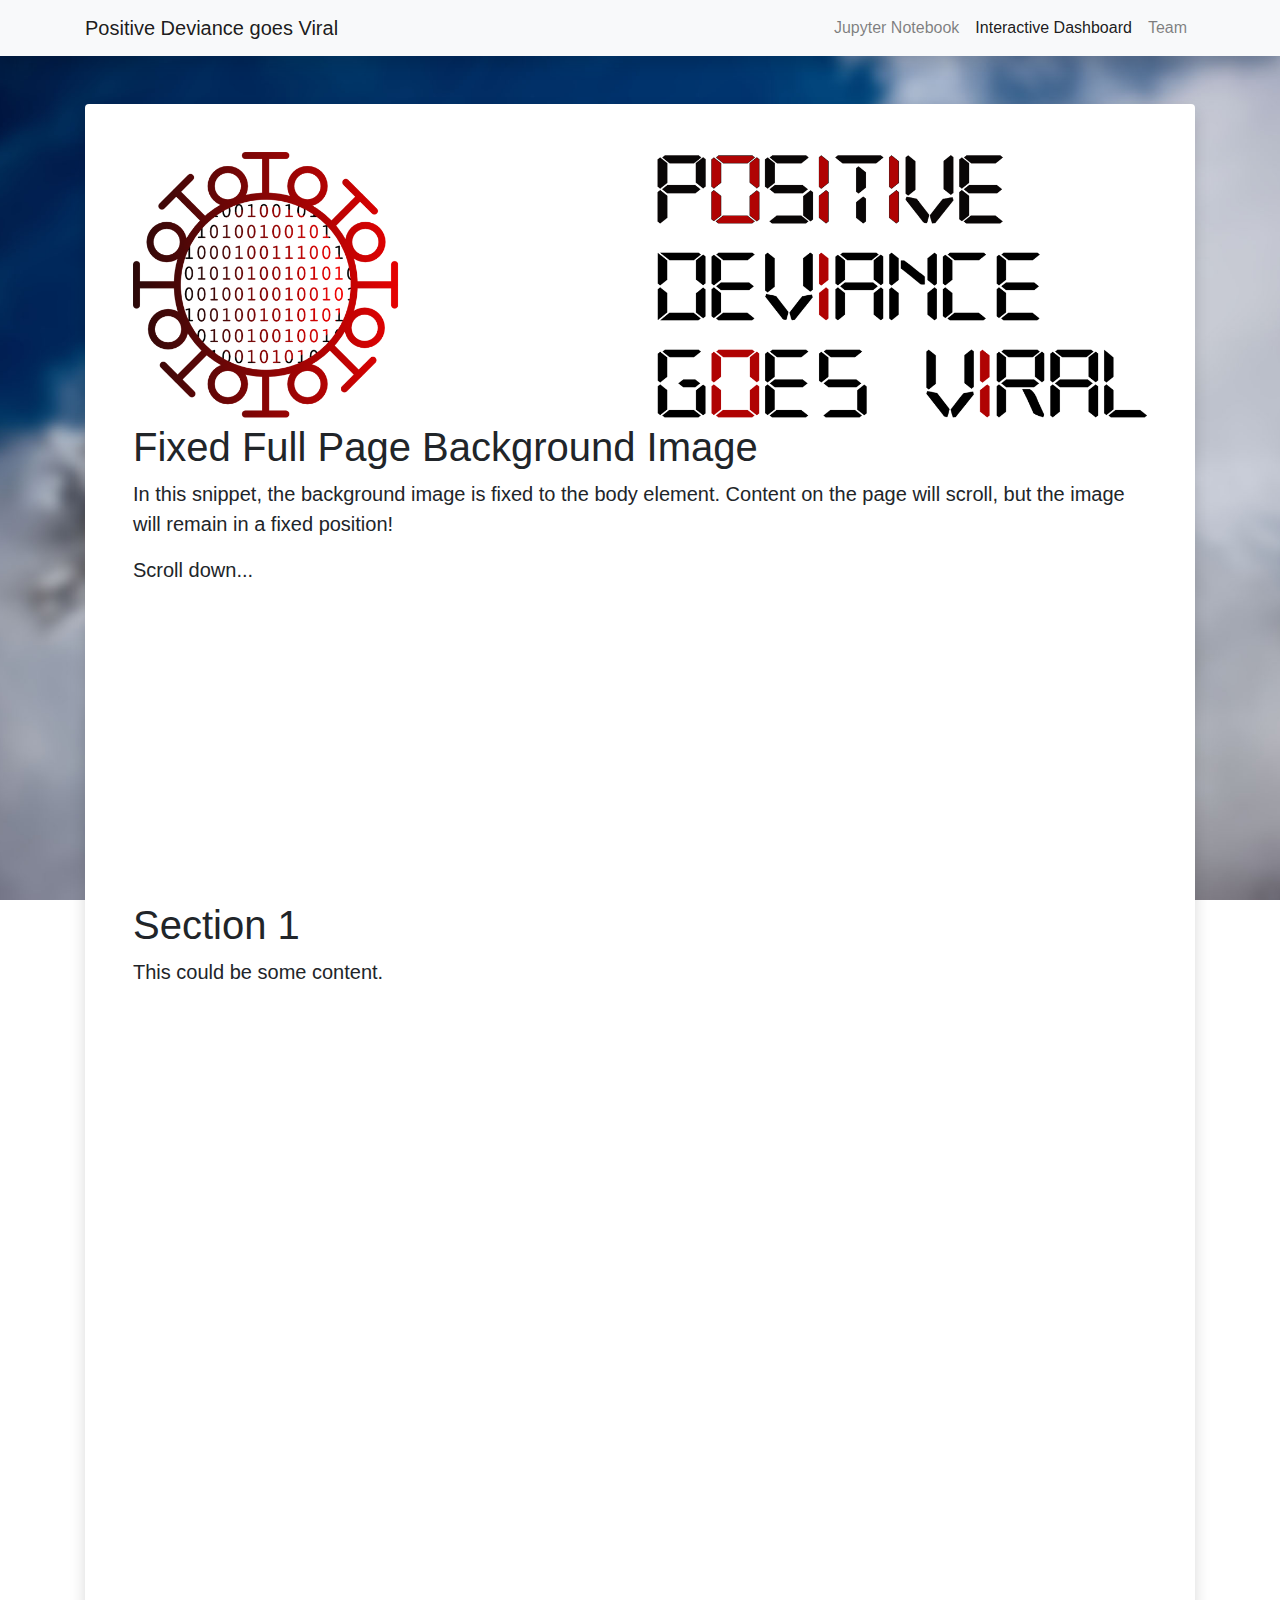
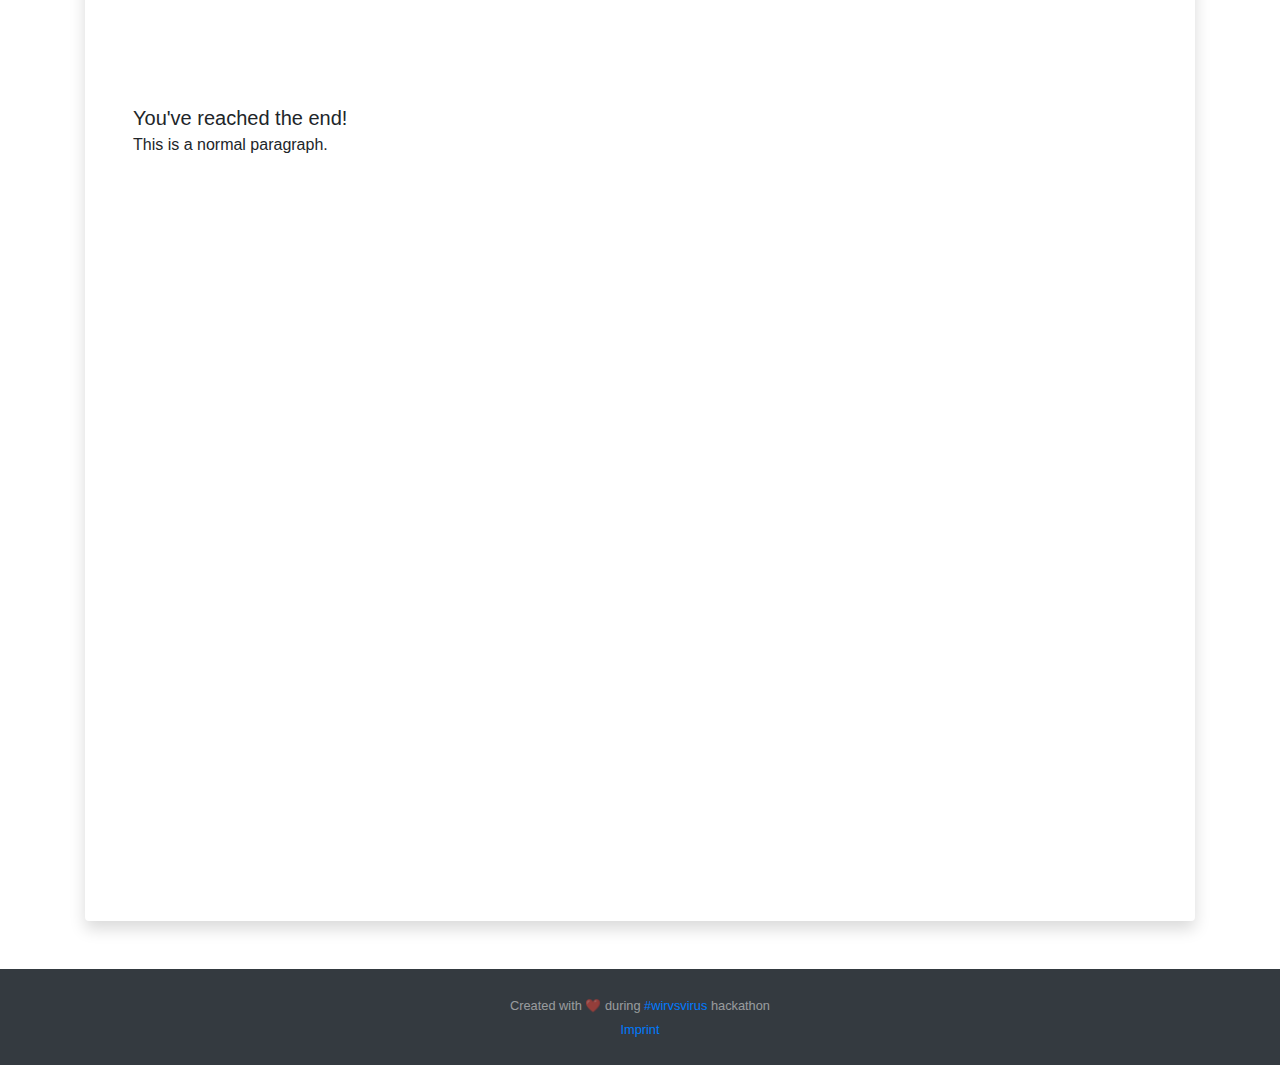
==== dashboard.html @ d0e21a5e "added dashboard layout" ====
<!doctype html>
<html lang="en">

<head>
  <!-- Required meta tags -->
  <meta charset="utf-8">
  <meta name="viewport" content="width=device-width, initial-scale=1, shrink-to-fit=no">


  <!-- Favicon -->
  <link rel="icon" href="img/favicon2.png" type="image/png" sizes="32x32">

  <!-- Custom CSS -->
  <link rel="stylesheet" href="custom.css">

  <!-- Bootstrap CSS -->
  <link rel="stylesheet" href="bootstrap/css/bootstrap.min.css">

  <title>Corona Positive Deviance</title>
</head>

<body>


  <!-- Navigation -->
  <nav class="navbar navbar-expand-lg navbar-light bg-light static-top mb-5 shadow">
    <div class="container">
      <a class="navbar-brand" href="index.html">Positive Deviance goes Viral</a>
      <button class="navbar-toggler" type="button" data-toggle="collapse" data-target="#navbarResponsive"
        aria-controls="navbarResponsive" aria-expanded="false" aria-label="Toggle navigation">
        <span class="navbar-toggler-icon"></span>
      </button>
      <div class="collapse navbar-collapse" id="navbarResponsive">
        <ul class="navbar-nav ml-auto">
          <li class="nav-item">
            <a class="nav-link" href="jupyter_notebook.html">Jupyter Notebook</a>
          </li>
          <li class="nav-item active">
            <a class="nav-link" href="dashboard.html">Interactive Dashboard
                <span class="sr-only">(current)</span>
            </a>
          </li>
          <li class="nav-item">
            <a class="nav-link" href="team.html">Team</a>
          </li>
        </ul>
      </div>
    </div>
  </nav>

  <!-- Page Content -->
  <div class="container">
    <div class="card border-0 shadow my-5">
      <div class="card-body p-5">
        <img class="img-fluid" src="img/header.png" alt="pd-viral header">

        <section id="home">
          <h1 class="font-weight-light">Fixed Full Page Background Image</h1>
          <p class="lead">In this snippet, the background image is fixed to the body element. Content on the page will
            scroll, but the image will remain in a fixed position!</p>
          <p class="lead">Scroll down...</p>
          <div style="height: 300px"></div>
        </section>



        <section id="section1">
          <h1 class="font-weight-light">Section 1</h1>
          <p class="lead">This could be some content.</p>
          <div style="height: 700px"></div>
        </section>


        <section id="section2">
          <p class="lead mb-0">You've reached the end!</p>
          <p>This is a normal paragraph.</p>
          <div style="height: 700px"></div>
        </section>

      </div>
    </div>
  </div>







  <!-- Footer -->
  <footer id="sticky-footer" class="py-4 bg-dark text-white-50">
    <div class="container text-center">
      <small>
        Created with ❤ during <a href="https://wirvsvirushackathon.org/" target="blank">#wirvsvirus</a> hackathon <br>
        <a href="imprint.html">Imprint</a>
      </small>
    </div>
  </footer>





  <!-- Optional JavaScript -->
  <!-- jQuery first, then Popper.js, then Bootstrap JS -->
  <script src="jquery/jquery.slim.min.js"></script>
  <script src="bootstrap/js/bootstrap.bundle.min.js"></script>


</body>

</html>
---- custom.css ----
/* Set a background image by replacing the URL below */
body {
    background: url('img/background_blurred.jpg') no-repeat center center fixed;
    -webkit-background-size: cover;
    -moz-background-size: cover;
    background-size: cover;
    -o-background-size: cover;
  }



/* Sticky Footer Classes */

html,
body {
  height: 100%;
}

#page-content {
  flex: 1 0 auto;
}

#sticky-footer {
  flex-shrink: none;
}
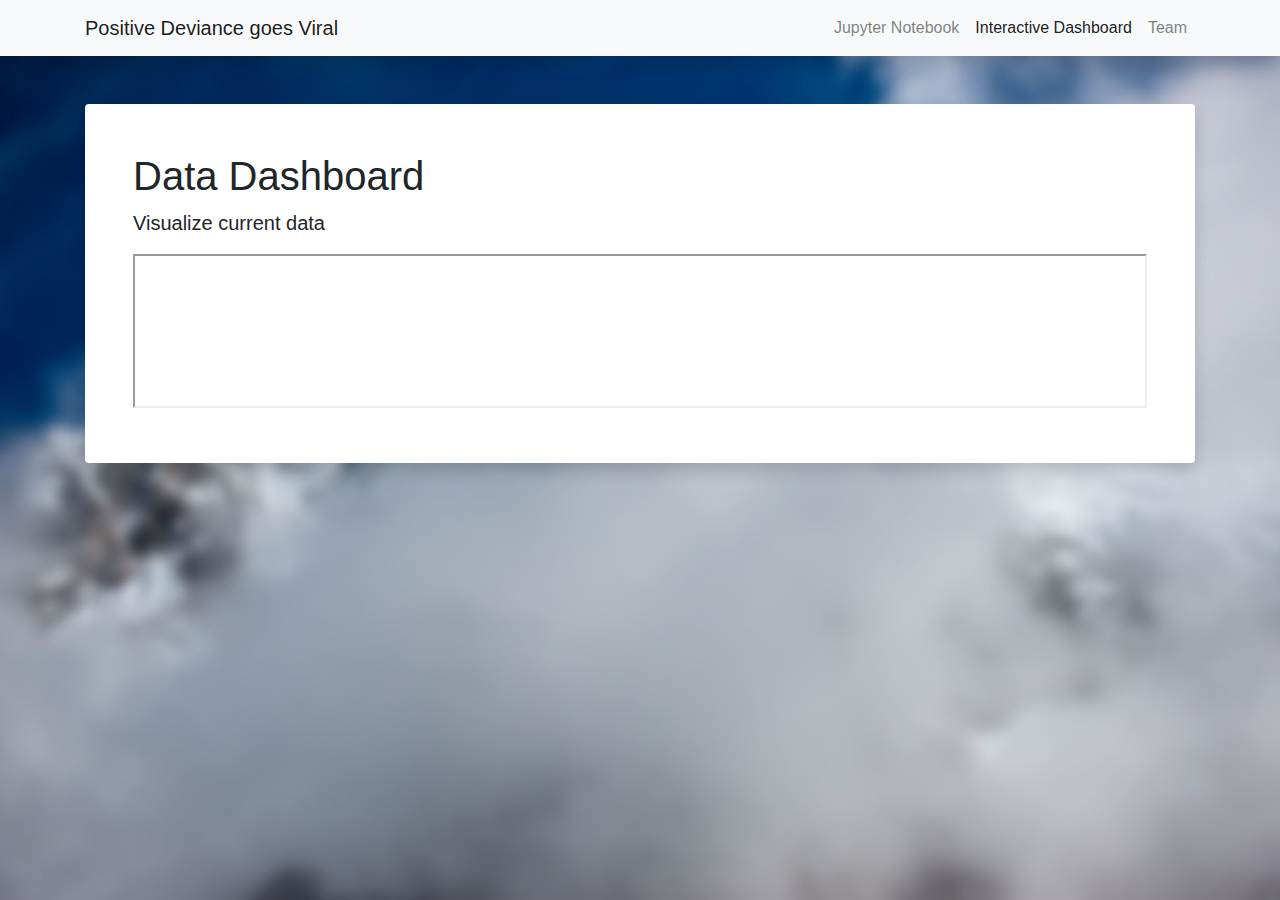
==== commit d8ca4a3d: "ifram changes" ====
--- a/dashboard.html
+++ b/dashboard.html
@@ -2,84 +2,65 @@
 <html lang="en">
 
 <head>
-  <!-- Required meta tags -->
-  <meta charset="utf-8">
-  <meta name="viewport" content="width=device-width, initial-scale=1, shrink-to-fit=no">
+    <!-- Required meta tags -->
+    <meta charset="utf-8">
+    <meta name="viewport" content="width=device-width, initial-scale=1, shrink-to-fit=no">
 
 
-  <!-- Favicon -->
-  <link rel="icon" href="img/favicon2.png" type="image/png" sizes="32x32">
+    <!-- Favicon -->
+    <link rel="icon" href="img/favicon2.png" type="image/png" sizes="32x32">
 
-  <!-- Custom CSS -->
-  <link rel="stylesheet" href="custom.css">
+    <!-- Custom CSS -->
+    <link rel="stylesheet" href="custom.css">
 
-  <!-- Bootstrap CSS -->
-  <link rel="stylesheet" href="bootstrap/css/bootstrap.min.css">
+    <!-- Bootstrap CSS -->
+    <link rel="stylesheet" href="bootstrap/css/bootstrap.min.css">
 
-  <title>Corona Positive Deviance</title>
+    <title>Corona Positive Deviance</title>
 </head>
 
 <body>
 
 
-  <!-- Navigation -->
-  <nav class="navbar navbar-expand-lg navbar-light bg-light static-top mb-5 shadow">
+    <!-- Navigation -->
+    <nav class="navbar navbar-expand-lg navbar-light bg-light static-top mb-5 shadow">
+        <div class="container">
+            <a class="navbar-brand" href="index.html">Positive Deviance goes Viral</a>
+            <button class="navbar-toggler" type="button" data-toggle="collapse" data-target="#navbarResponsive"
+                aria-controls="navbarResponsive" aria-expanded="false" aria-label="Toggle navigation">
+                <span class="navbar-toggler-icon"></span>
+            </button>
+            <div class="collapse navbar-collapse" id="navbarResponsive">
+                <ul class="navbar-nav ml-auto">
+                    <li class="nav-item">
+                        <a class="nav-link" href="jupyter_notebook.html">Jupyter Notebook</a>
+                    </li>
+                    <li class="nav-item active">
+                        <a class="nav-link" href="dashboard.html">Interactive Dashboard
+                            <span class="sr-only">(current)</span>
+                        </a>
+                    </li>
+                    <li class="nav-item">
+                        <a class="nav-link" href="team.html">Team</a>
+                    </li>
+                </ul>
+            </div>
+        </div>
+    </nav>
+
+    <!-- Page Content -->
     <div class="container">
-      <a class="navbar-brand" href="index.html">Positive Deviance goes Viral</a>
-      <button class="navbar-toggler" type="button" data-toggle="collapse" data-target="#navbarResponsive"
-        aria-controls="navbarResponsive" aria-expanded="false" aria-label="Toggle navigation">
-        <span class="navbar-toggler-icon"></span>
-      </button>
-      <div class="collapse navbar-collapse" id="navbarResponsive">
-        <ul class="navbar-nav ml-auto">
-          <li class="nav-item">
-            <a class="nav-link" href="jupyter_notebook.html">Jupyter Notebook</a>
-          </li>
-          <li class="nav-item active">
-            <a class="nav-link" href="dashboard.html">Interactive Dashboard
-                <span class="sr-only">(current)</span>
-            </a>
-          </li>
-          <li class="nav-item">
-            <a class="nav-link" href="team.html">Team</a>
-          </li>
-        </ul>
-      </div>
-    </div>
-  </nav>
+        <div class="card border-0 shadow my-5">
+            <div class="card-body p-5">
+                <h1 class="font-weight-light">Data Dashboard</h1>
+                <p class="lead">Visualize current data</p>
 
-  <!-- Page Content -->
-  <div class="container">
-    <div class="card border-0 shadow my-5">
-      <div class="card-body p-5">
-        <img class="img-fluid" src="img/header.png" alt="pd-viral header">
-
-        <section id="home">
-          <h1 class="font-weight-light">Fixed Full Page Background Image</h1>
-          <p class="lead">In this snippet, the background image is fixed to the body element. Content on the page will
-            scroll, but the image will remain in a fixed position!</p>
-          <p class="lead">Scroll down...</p>
-          <div style="height: 300px"></div>
-        </section>
+                <iframe src="http://ec2-3-121-184-5.eu-central-1.compute.amazonaws.com:3838/" width="100%" height=""
 
 
-
-        <section id="section1">
-          <h1 class="font-weight-light">Section 1</h1>
-          <p class="lead">This could be some content.</p>
-          <div style="height: 700px"></div>
-        </section>
-
-
-        <section id="section2">
-          <p class="lead mb-0">You've reached the end!</p>
-          <p>This is a normal paragraph.</p>
-          <div style="height: 700px"></div>
-        </section>
-
-      </div>
+            </div>
+        </div>
     </div>
-  </div>
 
 
 
@@ -87,24 +68,25 @@
 
 
 
-  <!-- Footer -->
-  <footer id="sticky-footer" class="py-4 bg-dark text-white-50">
-    <div class="container text-center">
-      <small>
-        Created with ❤ during <a href="https://wirvsvirushackathon.org/" target="blank">#wirvsvirus</a> hackathon <br>
-        <a href="imprint.html">Imprint</a>
-      </small>
-    </div>
-  </footer>
+    <!-- Footer -->
+    <footer id="sticky-footer" class="py-4 bg-dark text-white-50">
+        <div class="container text-center">
+            <small>
+                Created with ❤ during <a href="https://wirvsvirushackathon.org/" target="blank">#wirvsvirus</a>
+                hackathon <br>
+                <a href="imprint.html">Imprint</a>
+            </small>
+        </div>
+    </footer>
 
 
 
 
 
-  <!-- Optional JavaScript -->
-  <!-- jQuery first, then Popper.js, then Bootstrap JS -->
-  <script src="jquery/jquery.slim.min.js"></script>
-  <script src="bootstrap/js/bootstrap.bundle.min.js"></script>
+    <!-- Optional JavaScript -->
+    <!-- jQuery first, then Popper.js, then Bootstrap JS -->
+    <script src="jquery/jquery.slim.min.js"></script>
+    <script src="bootstrap/js/bootstrap.bundle.min.js"></script>
 
 
 </body>
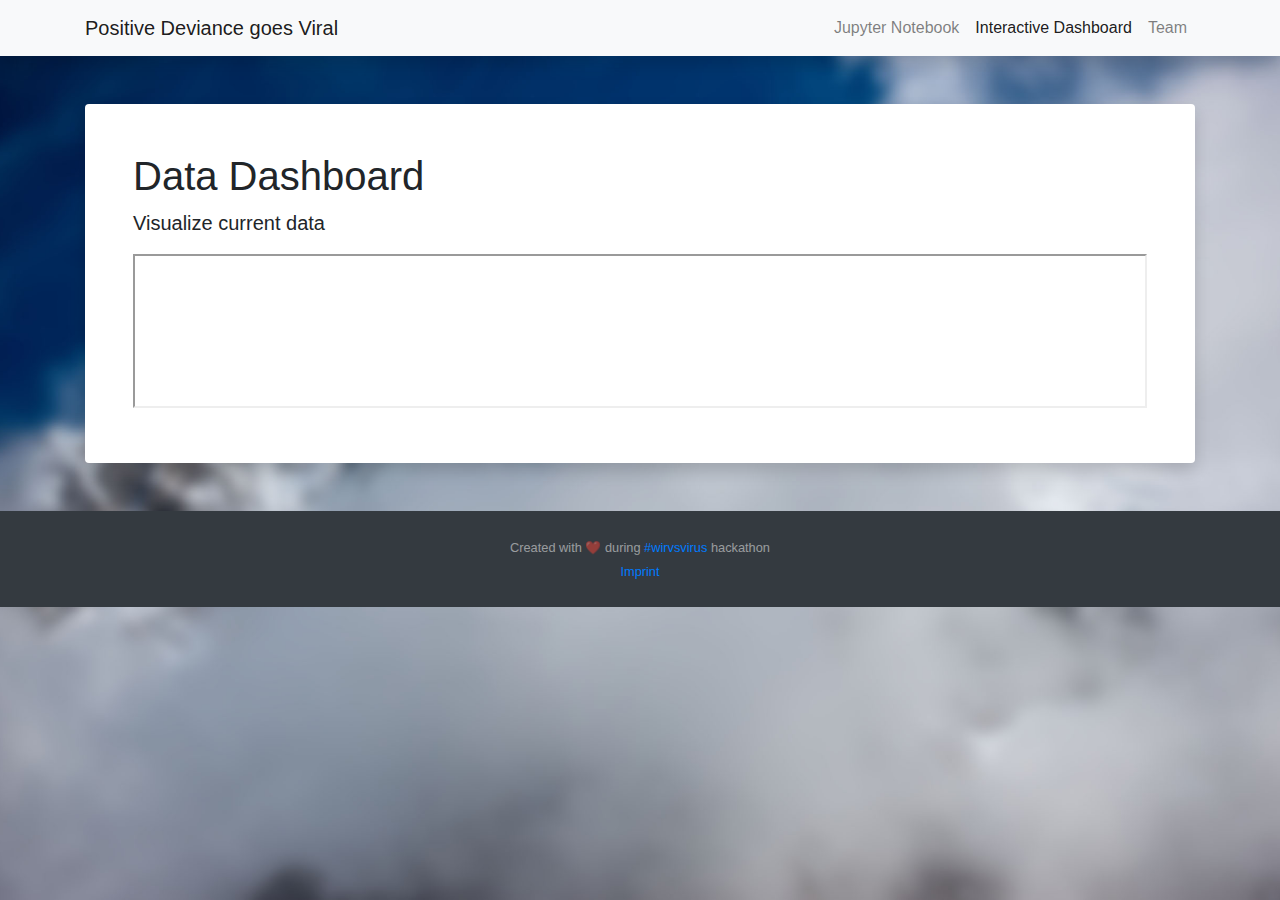
==== commit 59f2c3bc: "iframe changes" ====
--- a/dashboard.html
+++ b/dashboard.html
@@ -55,7 +55,7 @@
                 <h1 class="font-weight-light">Data Dashboard</h1>
                 <p class="lead">Visualize current data</p>
 
-                <iframe src="http://ec2-3-121-184-5.eu-central-1.compute.amazonaws.com:3838/" width="100%" height=""
+                <iframe src="http://ec2-3-121-184-5.eu-central-1.compute.amazonaws.com:3838/" width="100%" height="100%"></iframe>
 
 
             </div>
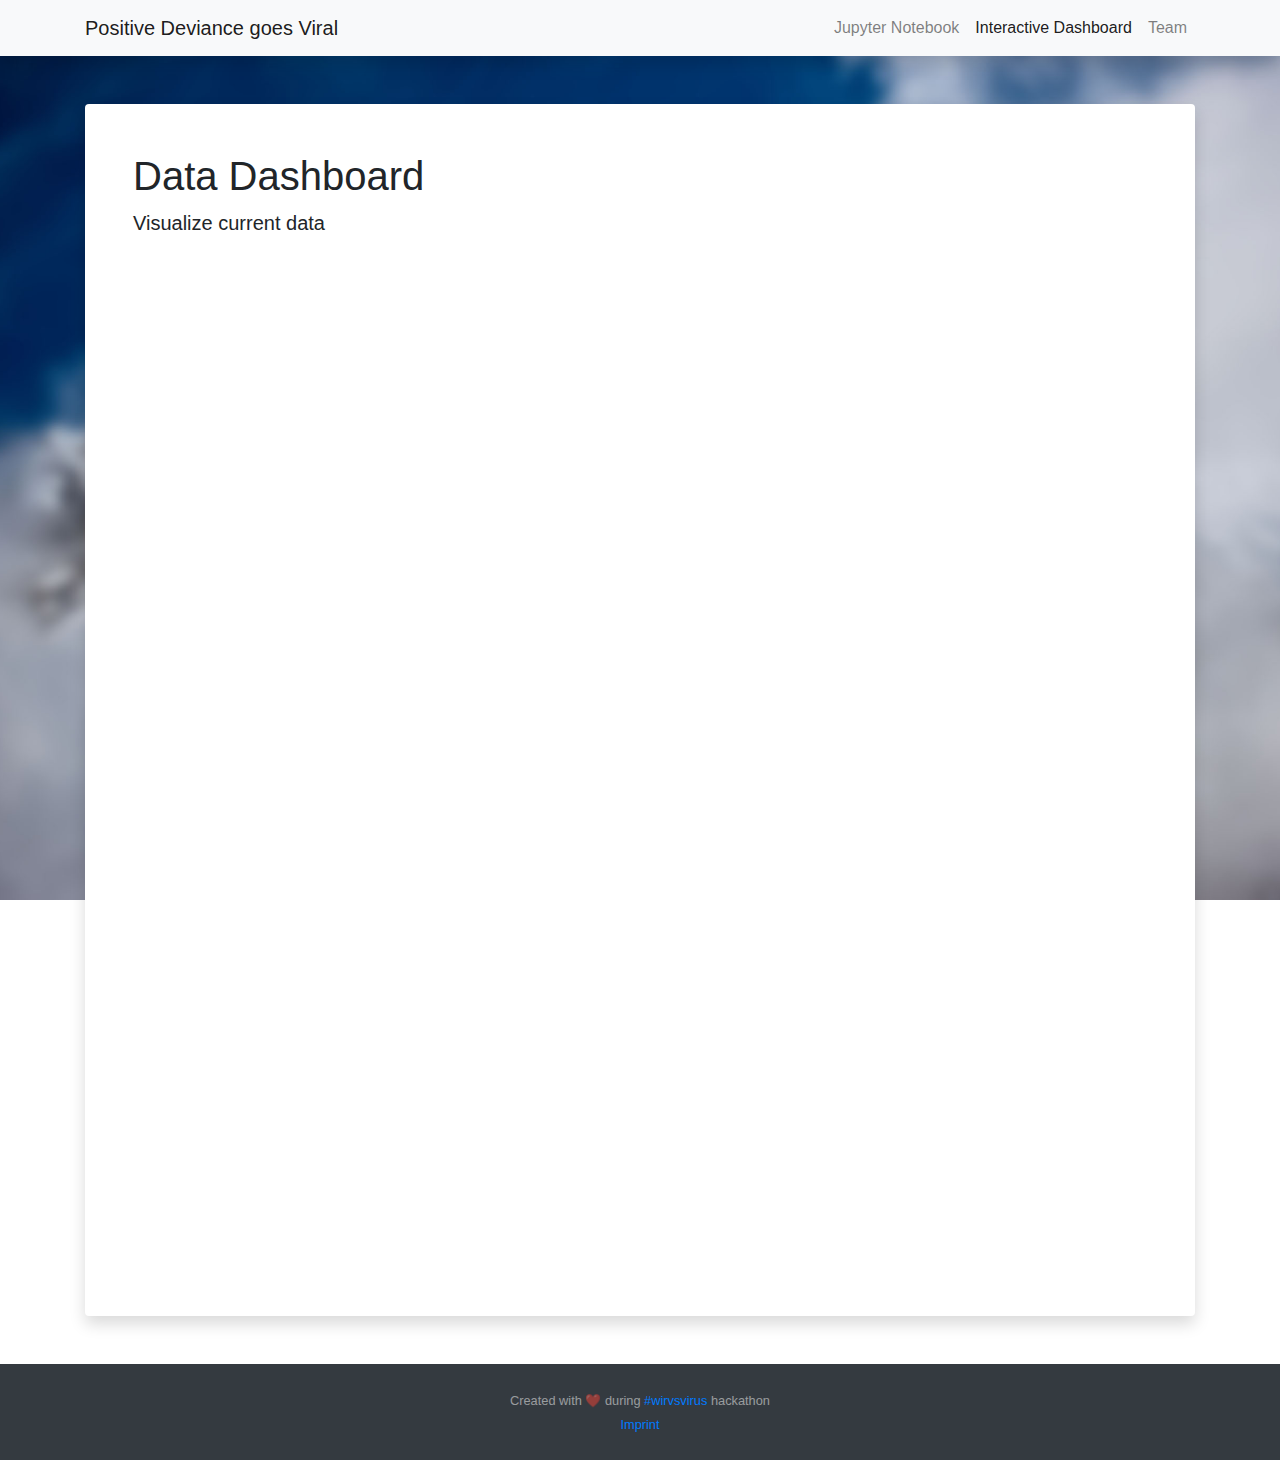
==== commit 2edbcc3b: "css revert added" ====
--- a/dashboard.html
+++ b/dashboard.html
@@ -55,7 +55,10 @@
                 <h1 class="font-weight-light">Data Dashboard</h1>
                 <p class="lead">Visualize current data</p>
 
-                <iframe src="http://ec2-3-121-184-5.eu-central-1.compute.amazonaws.com:3838/" width="100%" height="100%"></iframe>
+                <div class="embed-responsive embed-responsive-1by1">
+                    <iframe src="http://ec2-3-121-184-5.eu-central-1.compute.amazonaws.com:3838/"></iframe>
+                </div>
+                
 
 
             </div>
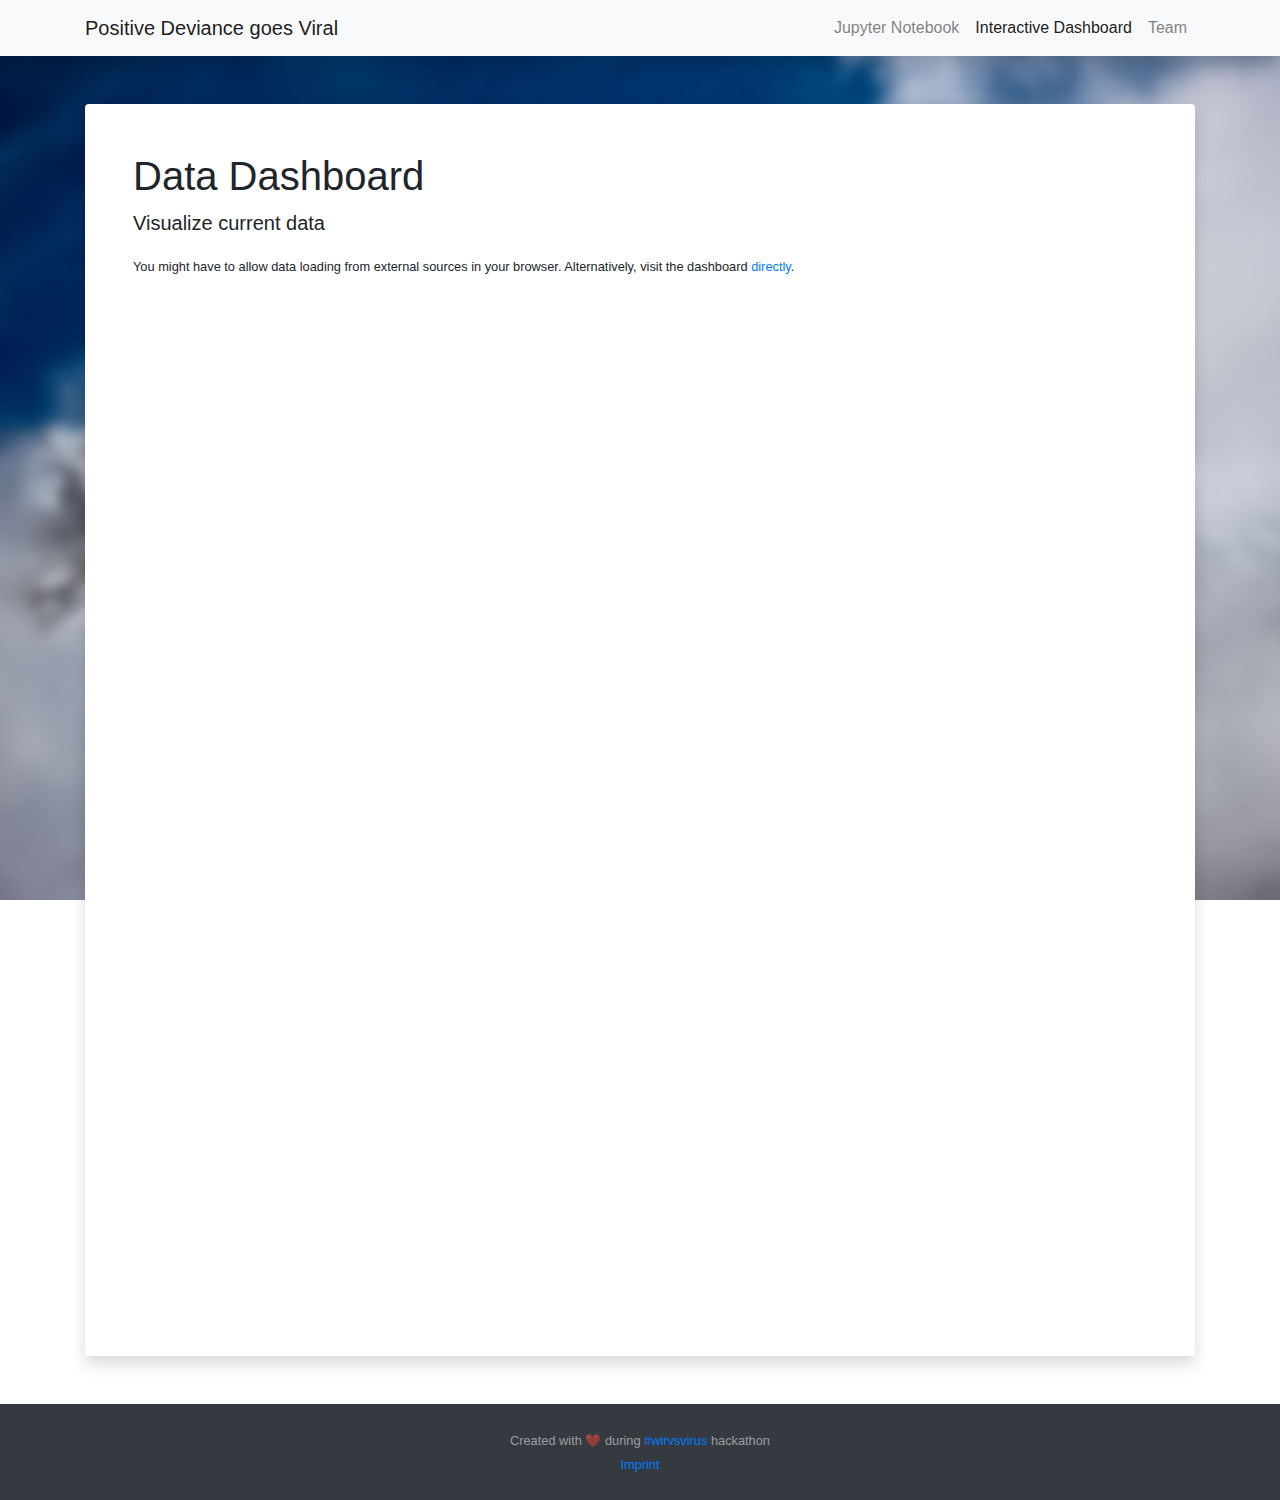
==== commit 4a452a34: "upate" ====
--- a/dashboard.html
+++ b/dashboard.html
@@ -54,11 +54,14 @@
             <div class="card-body p-5">
                 <h1 class="font-weight-light">Data Dashboard</h1>
                 <p class="lead">Visualize current data</p>
+                <p><small>You might have to allow data loading from external sources in your browser. Alternatively,
+                        visit the dashboard <a href="http://ec2-3-121-184-5.eu-central-1.compute.amazonaws.com:3838/"
+                            target="blank">directly</a>.</small></p>
 
                 <div class="embed-responsive embed-responsive-1by1">
                     <iframe src="http://ec2-3-121-184-5.eu-central-1.compute.amazonaws.com:3838/"></iframe>
                 </div>
-                
+
 
 
             </div>
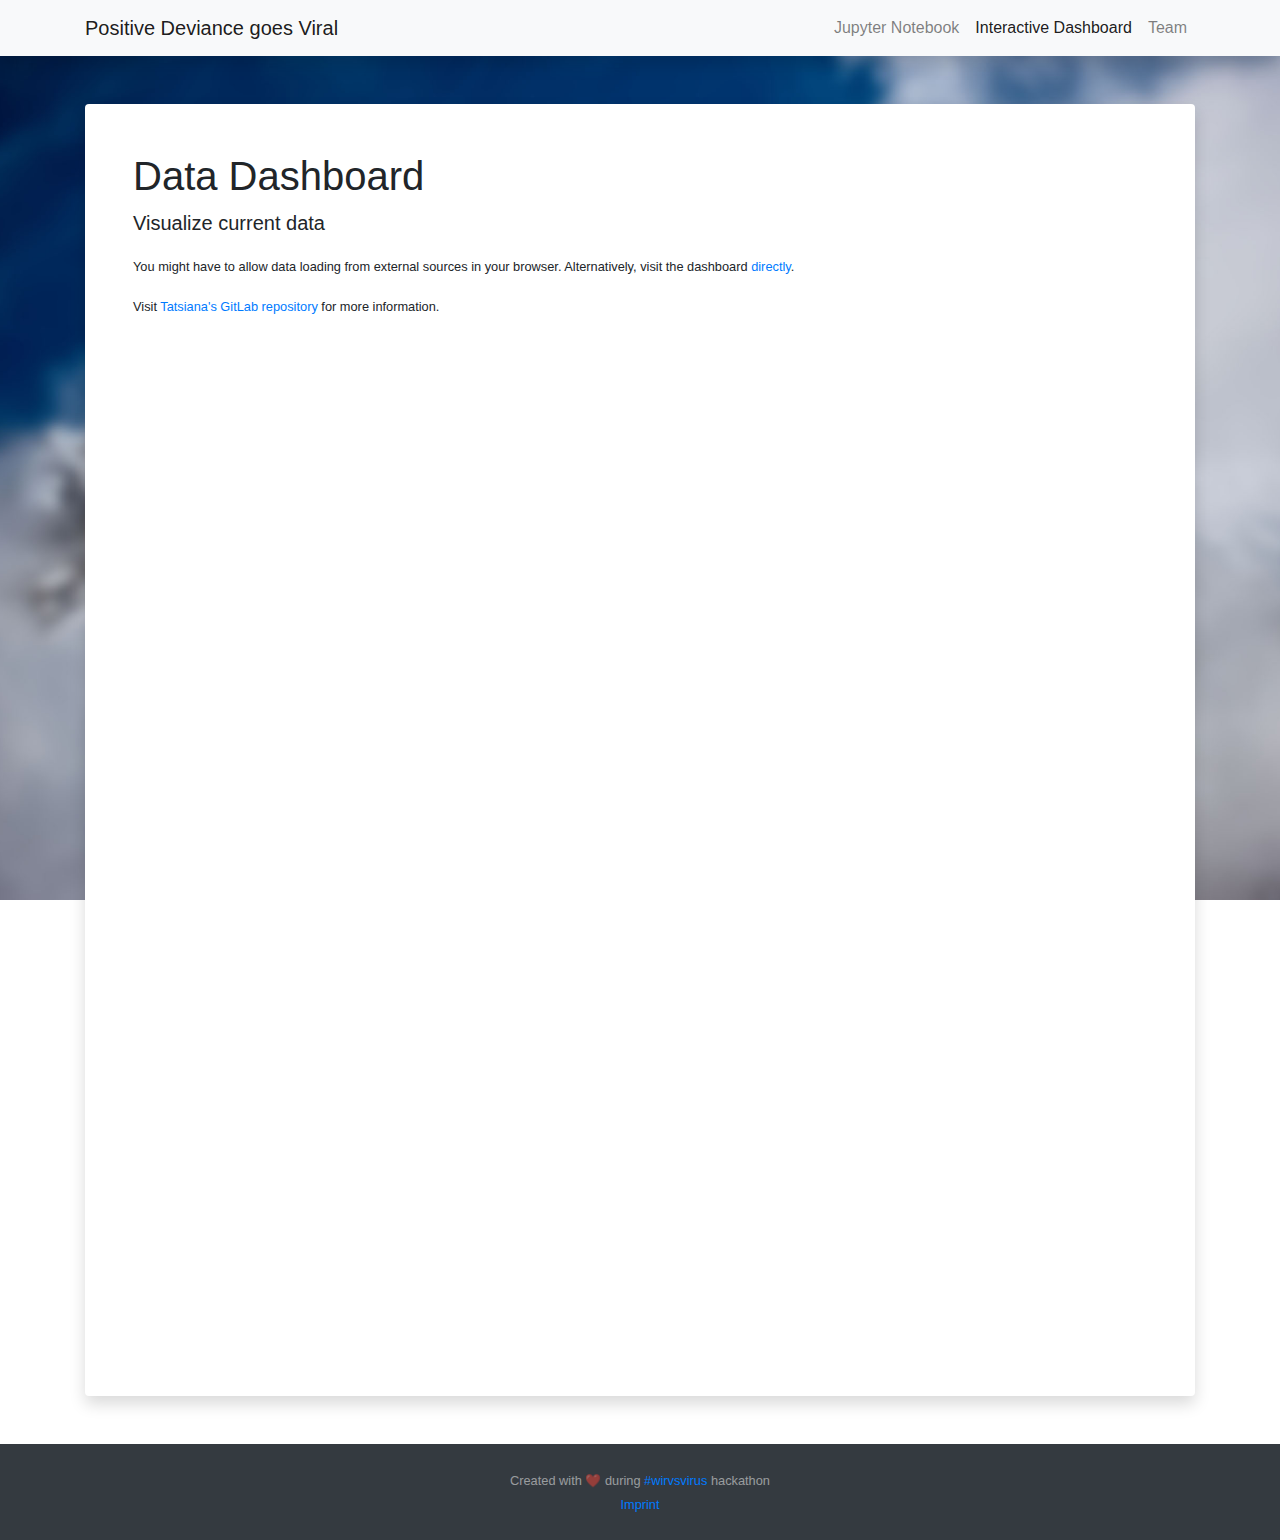
==== commit 6e62766c: "tatsiana reference added" ====
--- a/dashboard.html
+++ b/dashboard.html
@@ -57,6 +57,8 @@
                 <p><small>You might have to allow data loading from external sources in your browser. Alternatively,
                         visit the dashboard <a href="http://ec2-3-121-184-5.eu-central-1.compute.amazonaws.com:3838/"
                             target="blank">directly</a>.</small></p>
+                <p><small>Visit <a href="https://gitlab.com/aneichyk/covid19-de-dashboard" target="blank">Tatsiana's
+                            GitLab repository</a> for more information.</small></p>
 
                 <div class="embed-responsive embed-responsive-1by1">
                     <iframe src="http://ec2-3-121-184-5.eu-central-1.compute.amazonaws.com:3838/"></iframe>
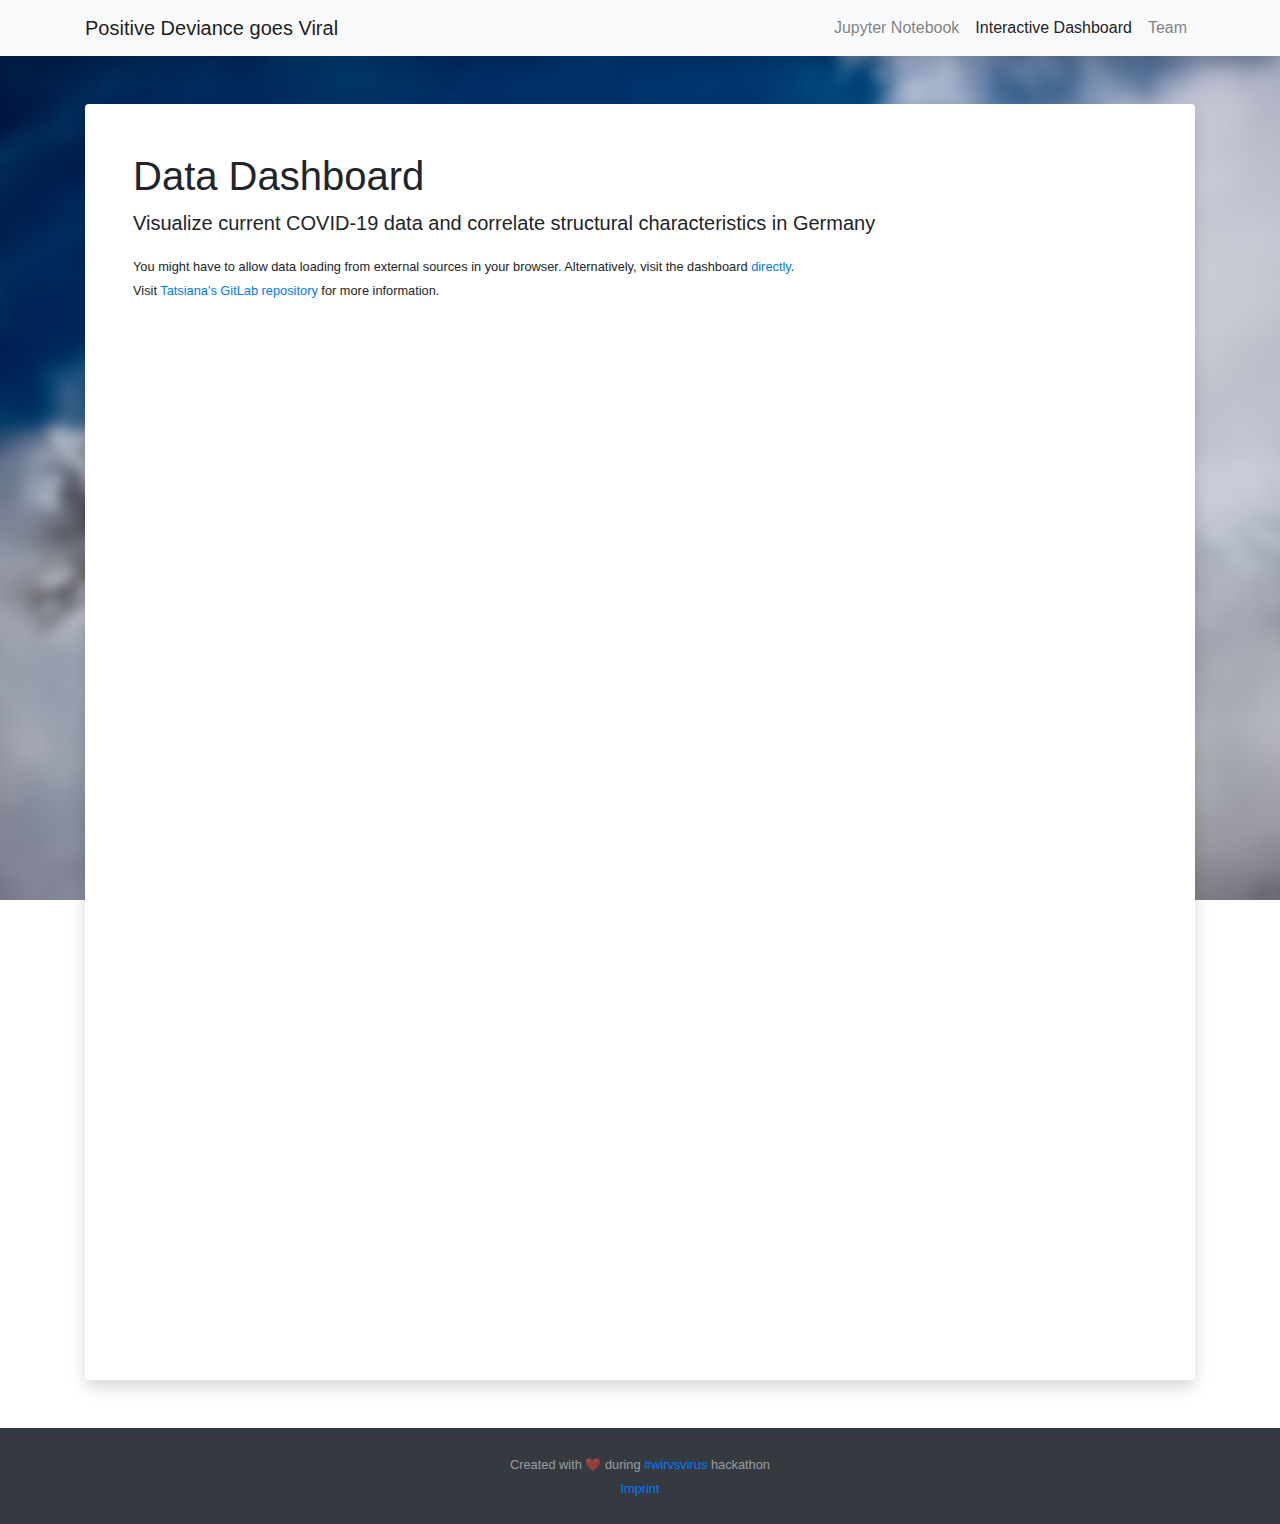
==== commit 773c7684: "updated" ====
--- a/dashboard.html
+++ b/dashboard.html
@@ -53,11 +53,11 @@
         <div class="card border-0 shadow my-5">
             <div class="card-body p-5">
                 <h1 class="font-weight-light">Data Dashboard</h1>
-                <p class="lead">Visualize current data</p>
+                <p class="lead">Visualize current COVID-19 data and correlate structural characteristics in Germany</p>
                 <p><small>You might have to allow data loading from external sources in your browser. Alternatively,
                         visit the dashboard <a href="http://ec2-3-121-184-5.eu-central-1.compute.amazonaws.com:3838/"
-                            target="blank">directly</a>.</small></p>
-                <p><small>Visit <a href="https://gitlab.com/aneichyk/covid19-de-dashboard" target="blank">Tatsiana's
+                            target="blank">directly</a>. <br>
+                            Visit <a href="https://gitlab.com/aneichyk/covid19-de-dashboard" target="blank">Tatsiana's
                             GitLab repository</a> for more information.</small></p>
 
                 <div class="embed-responsive embed-responsive-1by1">
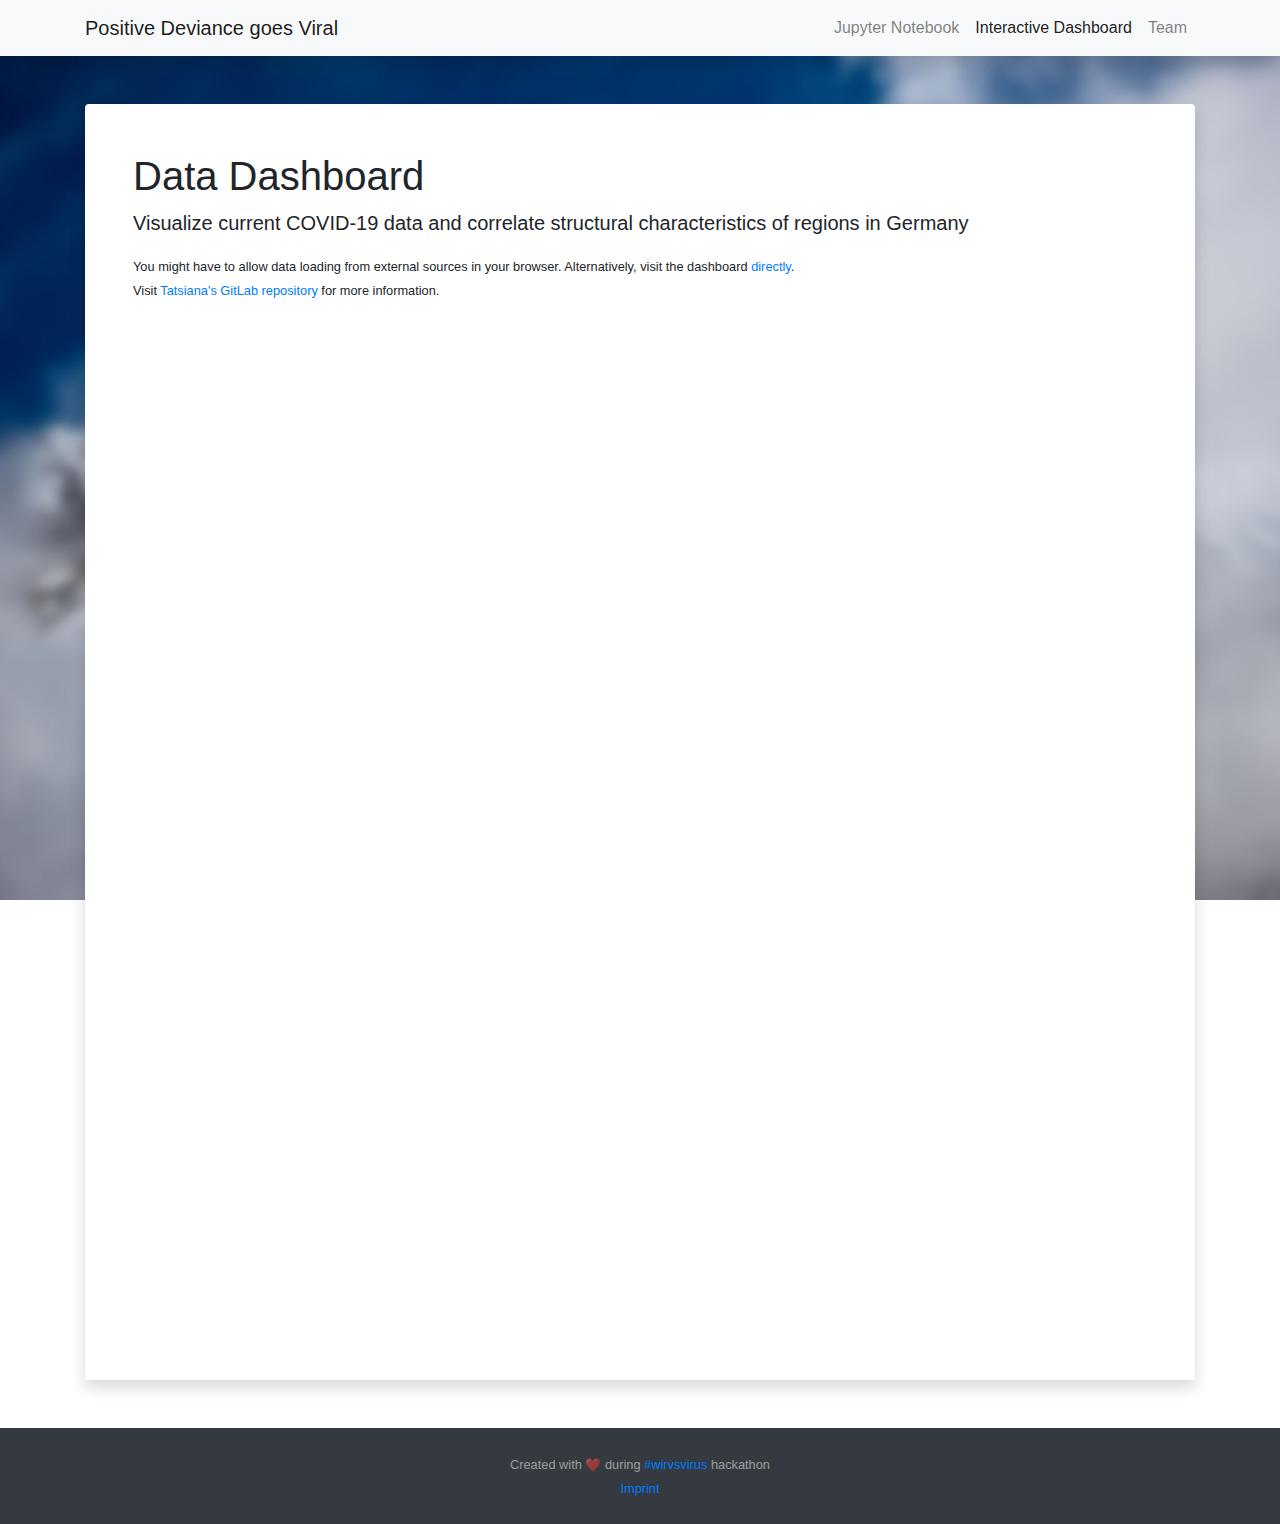
==== commit 6c03e340: "updated" ====
--- a/dashboard.html
+++ b/dashboard.html
@@ -25,7 +25,7 @@
     <!-- Navigation -->
     <nav class="navbar navbar-expand-lg navbar-light bg-light static-top mb-5 shadow">
         <div class="container">
-            <a class="navbar-brand" href="index.html">Positive Deviance goes Viral</a>
+            <a class="navbar-brand" href="/">Positive Deviance goes Viral</a>
             <button class="navbar-toggler" type="button" data-toggle="collapse" data-target="#navbarResponsive"
                 aria-controls="navbarResponsive" aria-expanded="false" aria-label="Toggle navigation">
                 <span class="navbar-toggler-icon"></span>
@@ -53,7 +53,7 @@
         <div class="card border-0 shadow my-5">
             <div class="card-body p-5">
                 <h1 class="font-weight-light">Data Dashboard</h1>
-                <p class="lead">Visualize current COVID-19 data and correlate structural characteristics in Germany</p>
+                <p class="lead">Visualize current COVID-19 data and correlate structural characteristics of regions in Germany</p>
                 <p><small>You might have to allow data loading from external sources in your browser. Alternatively,
                         visit the dashboard <a href="http://ec2-3-121-184-5.eu-central-1.compute.amazonaws.com:3838/"
                             target="blank">directly</a>. <br>
